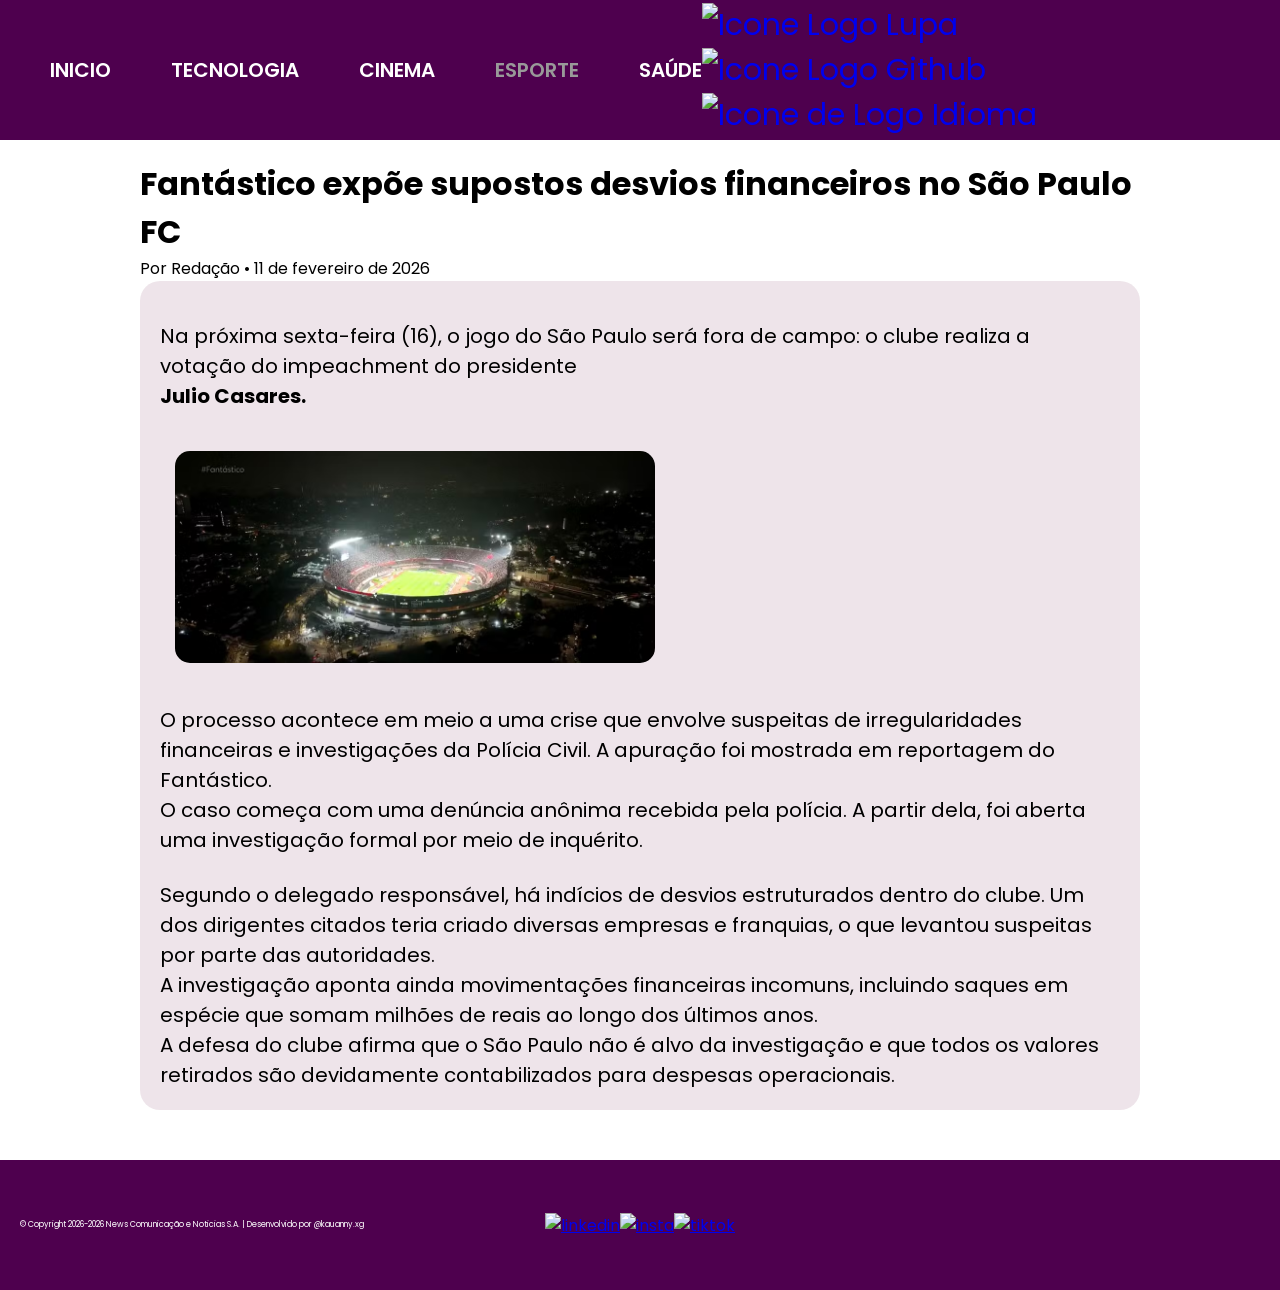
==== notices/noticia-1-pag-1.html @ 4b0c7408 "Add news pages, images, and article links Add two news detail pages (notices/noticia-1-pag-1.html, n" ====
<!DOCTYPE html>
<html lang="pt-br">

<head>
    <meta charset="UTF-8">
    <meta name="viewport" content="width=device-width, initial-scale=1.0">
    <title>Fantástico expõe supostos desvios financeiros no SPFC</title>
    <link rel="stylesheet" href="/style.css/1fantastico-expoe.css">


<body>
    <header>
        <div class="logo">
            <img src="/imagens/logo-de-cria.png" alt="">
        </div>

        <nav>
            <a href="/index.html">INICIO</a>
            <a href="/tecnology.html">TECNOLOGIA</a>
            <a href="/cine.html">CINEMA</a>
            <a href="/sport.html">ESPORTE</a>
            <a href="/health.html">SAÚDE</a>
        </nav>


        <div class="icones-header">

            <a href="https://github.com/ikaukau0" target="_blank">
                <img src="/imagens/search.png" alt="Icone Logo Lupa">
                <img src="/imagens/github.png" alt="Icone Logo Github">
                <img src="/imagens/idioma.png" alt="Icone de Logo Idioma">
            </a>

        </div>
    </header>

    <!-- noticia -->
    <div class="container">

        <h1>Fantástico expõe supostos desvios financeiros no São Paulo FC</h1>

        <div class="info">
            Por Redação • 11 de fevereiro de 2026
        </div>

        <div class="text-p">
            <p>
                Na próxima sexta-feira (16), o jogo do São Paulo será fora de campo:
                o clube realiza a votação do impeachment do presidente <p><strong>Julio Casares.</strong></p>
            </p>
            <br>
            <img src="/imagens/spfc-fantastico.avif" alt="Reportagem do Fantástico sobre o São Paulo FC"
                class="imagem-principal">
            <br>
            <p>
                O processo acontece em meio a uma crise que envolve suspeitas de irregularidades financeiras
                e investigações da Polícia Civil. A apuração foi mostrada em reportagem do Fantástico.
            </p>

            <p>
                O caso começa com uma denúncia anônima recebida pela polícia. A partir dela, foi aberta
                uma investigação formal por meio de inquérito.
            </p>
            <br>
            <p>
                Segundo o delegado responsável, há indícios de desvios estruturados dentro do clube.
                Um dos dirigentes citados teria criado diversas empresas e franquias, o que levantou
                suspeitas por parte das autoridades.
            </p>

            <p>
                A investigação aponta ainda movimentações financeiras incomuns, incluindo saques em
                espécie que somam milhões de reais ao longo dos últimos anos.
            </p>

            <p>
                A defesa do clube afirma que o São Paulo não é alvo da investigação e que todos os
                valores retirados são devidamente contabilizados para despesas operacionais.
            </p>
        </div>

    </div>

    <footer>
        <img class="news-header" src="/imagens/news-header.png" alt="">

        <div class="logos-footer">
            <a href="https://www.linkedin.com/in/kauannyanjos/" target="_blank">
                <img src="/imagens/Vector.png" alt="linkedin">
            </a>

            <a href="https://www.instagram.com/kauanny.xg/" target="_blank">
                <img src="/imagens/logos-removebg-preview 1.png" alt="insta">
            </a>

            <a href="https://www.tiktok.com/@i.kaukau?_r=1&_t=ZS-93nIGCgFO0D" target="_blank">
                <img src="/imagens/logos-removebg-preview 2.png" alt="tiktok">
            </a>
        </div>

        <p>© Copyright 2026-2026 News Comunicação e Noticias S.A. | Desenvolvido por @kauanny.xg</p>

    </footer>
</body>

</html>
---- style.css/1fantastico-expoe.css ----
@import url('https://fonts.googleapis.com/css2?family=Momo+Signature&display=swap');
@import url('https://fonts.googleapis.com/css2?family=Poppins:ital,wght@0,100;0,200;0,300;0,400;0,500;0,600;0,700;0,800;0,900;1,100;1,200;1,300;1,400;1,500;1,600;1,700;1,800;1,900&display=swap');

* {
  padding: 0;
  margin: 0;
  font-family: poppins;
}


header {
  font-size: 30px;
  background-color: rgb(78, 0, 78);
  color: white;
  display: flex;
  height: 140px;
  justify-content: space-between;
  align-items: center;
  padding-left: 50px;
  padding-right: 50px;
}

header nav a:nth-child(4) {
  color: #999999;
}

header nav a:hover {
  color: #999999;
  transition: 0.3s;
}

.logo {
  position: relative;
  color: #eee;
  display: flex;
}

header nav {
  display: flex;
  gap: 60px;
}


header nav a {
  font-size: 20px;
  font-weight: 600;
  color: white;
  text-decoration: none;
}

.icones-header {
  display: flex;
  gap: 20px;
}
.icones-header img:hover {
  transform: scale(1.2);
  opacity: 0.8;
}

.icones-header a {
  outline: none;
  box-shadow: none;
  text-decoration: none;
}
.icones-header img {
  height: 28px;
}

main {
  display: flex;
  padding: 30px 50px;
}

/* text paragrafo */
p {
font-size: 20px;
}

.text-p {
    background-color: #5d043f1b;
    border-radius: 20px;
    padding: 20px;
    padding-top: 40px;
}
/* img */
.text-p img {
    width: 50%;
    height: auto;
    border-radius: 30px;
    margin-bottom: 20px;
    padding: 15px;
}
/* centralizar section */
.container {
    display: flex;
    flex-direction: column;
    max-width: 1000px;
    margin: auto;
    padding-bottom: 50px;
    padding-top: 20px;
}

/* resumo noticia 2 */

#resumo-partida {
  padding-top: 20px;
  color: brown;
  align-items: center;
  display: flex;
  flex-direction: column;
}

.video-container {
    border-radius: 12px;
    overflow: hidden;
    max-width: 800px;
    margin: 20px auto;
}

.video-container iframe {
    display: block;
}



















/* footer */
footer {
  position: relative; /* referência para a imagem */
  background-color: rgb(78, 0, 78);
  color: white;
  padding: 20px;
  height: 90px;
  display: flex;
  align-items: center;
  justify-content: center;
}

footer .news-header {
  position: absolute;
  right: 20px;
  width: 250px;
}

footer p {
  position: absolute;
  left: 20px;
  font-size: 8px;
}

.logos-footer{
  display: flex;
  align-items: center;
  cursor: pointer;
}

.logos-footer :hover{
  transform: scale(1.1);
}
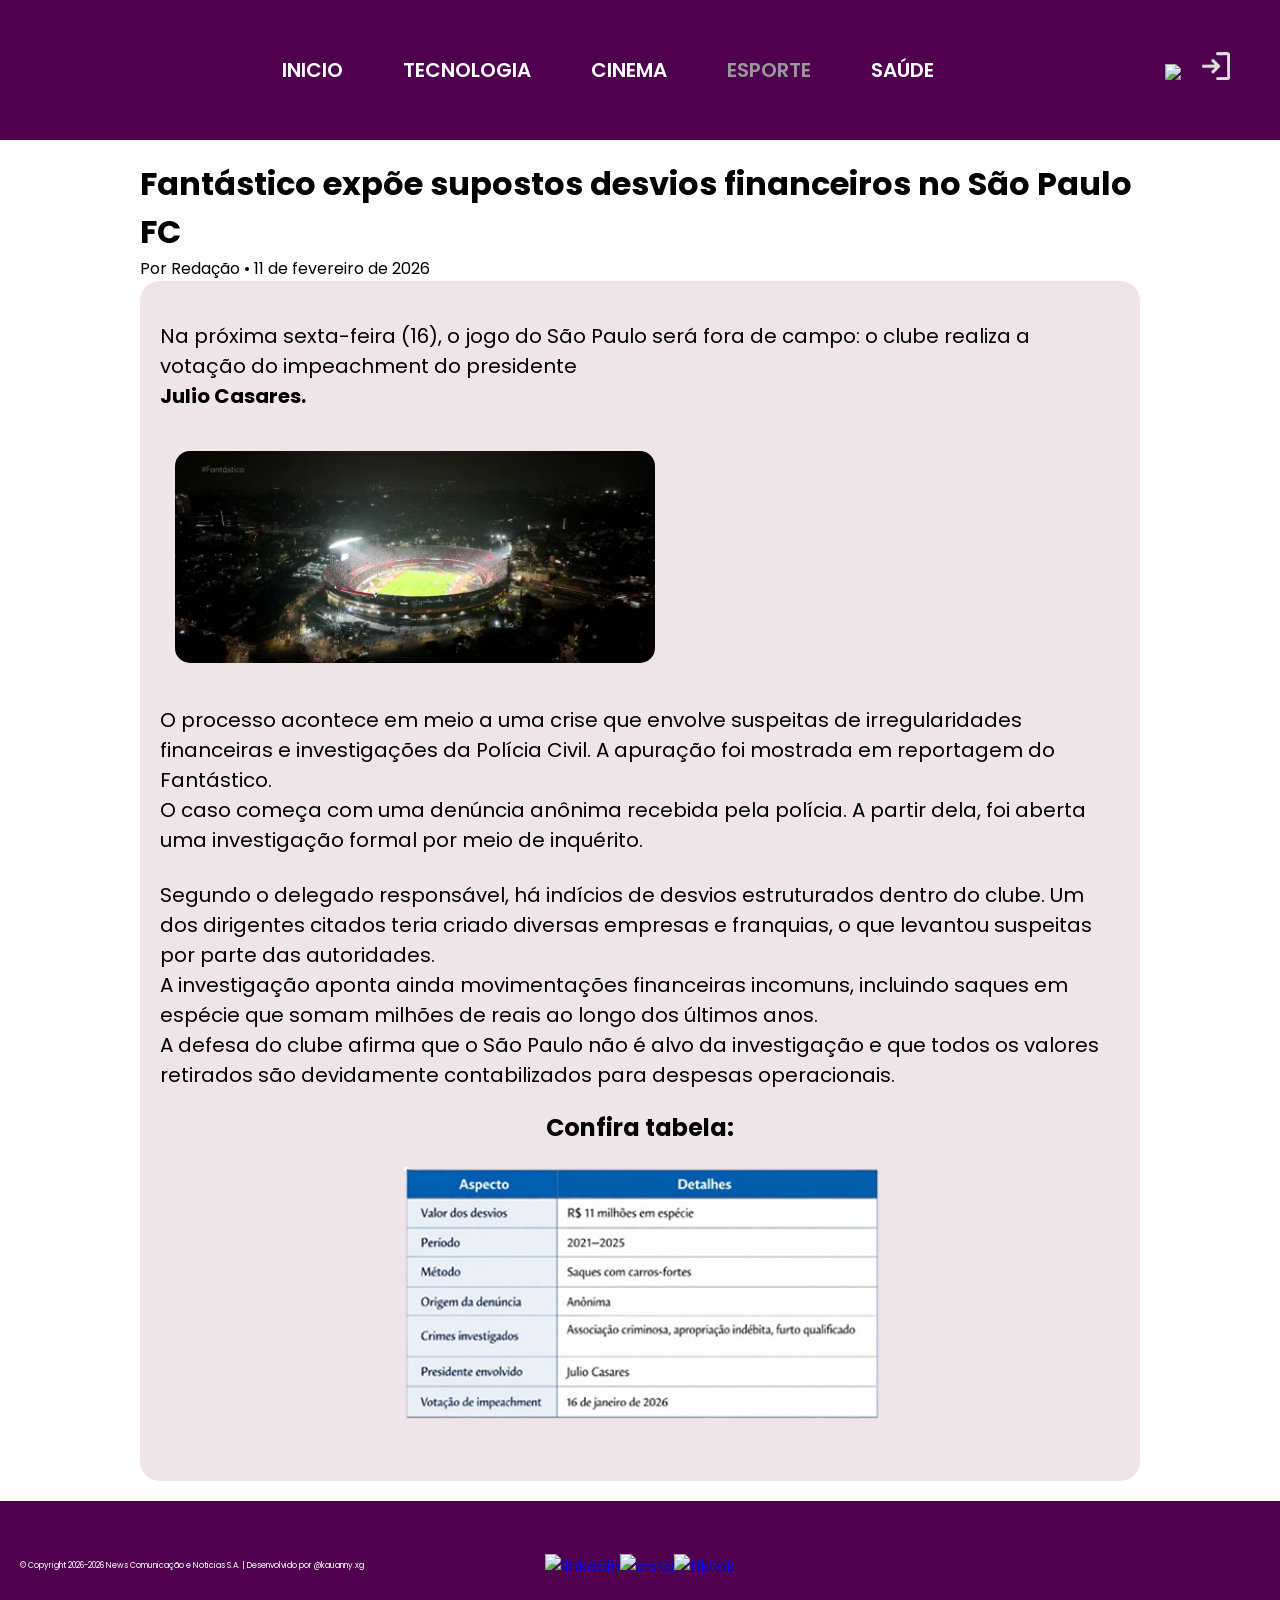
==== commit 72f88d03: "Refactor header into component and add header.js Extract header markup to components/header.html and" ====
--- a/notices/noticia-1-pag-1.html
+++ b/notices/noticia-1-pag-1.html
@@ -9,30 +9,8 @@
 
 
 <body>
-    <header>
-        <div class="logo">
-            <img src="/imagens/logo-de-cria.png" alt="">
-        </div>
-
-        <nav>
-            <a href="/index.html">INICIO</a>
-            <a href="/tecnology.html">TECNOLOGIA</a>
-            <a href="/cine.html">CINEMA</a>
-            <a href="/sport.html">ESPORTE</a>
-            <a href="/health.html">SAÚDE</a>
-        </nav>
-
-
-        <div class="icones-header">
-
-            <a href="https://github.com/ikaukau0" target="_blank">
-                <img src="/imagens/search.png" alt="Icone Logo Lupa">
-                <img src="/imagens/github.png" alt="Icone Logo Github">
-                <img src="/imagens/idioma.png" alt="Icone de Logo Idioma">
-            </a>
-
-        </div>
-    </header>
+    <div id="header"></div>
+<script src="/js/header.js"></script>
 
     <!-- noticia -->
     <div class="container">
@@ -77,6 +55,11 @@
                 A defesa do clube afirma que o São Paulo não é alvo da investigação e que todos os
                 valores retirados são devidamente contabilizados para despesas operacionais.
             </p>
+
+            <div id="tabela">
+            <h2>Confira tabela:</h2>
+            <img src="/imagens/tabela-casares.png" alt="">
+            </div>
         </div>
 
     </div>
--- a/style.css/1fantastico-expoe.css
+++ b/style.css/1fantastico-expoe.css
@@ -52,6 +52,7 @@
   display: flex;
   gap: 20px;
 }
+
 .icones-header img:hover {
   transform: scale(1.2);
   opacity: 0.8;
@@ -62,6 +63,7 @@
   box-shadow: none;
   text-decoration: none;
 }
+
 .icones-header img {
   height: 28px;
 }
@@ -71,33 +73,45 @@
   padding: 30px 50px;
 }
 
+/* noticia 1 */
 /* text paragrafo */
 p {
-font-size: 20px;
+  font-size: 20px;
 }
 
 .text-p {
-    background-color: #5d043f1b;
-    border-radius: 20px;
-    padding: 20px;
-    padding-top: 40px;
-}
+  background-color: #5d043f1b;
+  border-radius: 20px;
+  padding: 20px;
+  padding-top: 40px;
+  
+}
+
 /* img */
 .text-p img {
-    width: 50%;
-    height: auto;
-    border-radius: 30px;
-    margin-bottom: 20px;
-    padding: 15px;
-}
+  width: 50%;
+  height: auto;
+  border-radius: 30px;
+  margin-bottom: 20px;
+  padding: 15px;
+}
+
 /* centralizar section */
 .container {
-    display: flex;
-    flex-direction: column;
-    max-width: 1000px;
-    margin: auto;
-    padding-bottom: 50px;
-    padding-top: 20px;
+  display: flex;
+  flex-direction: column;
+  max-width: 1000px;
+  margin: auto;
+  padding-bottom: 20px;
+  padding-top: 20px;
+}
+
+
+#tabela{
+  padding-top: 20px;
+  align-items: center;
+  display: flex;
+  flex-direction: column;
 }
 
 /* resumo noticia 2 */
@@ -111,26 +125,65 @@
 }
 
 .video-container {
+  border-radius: 12px;
+  overflow: hidden;
+  max-width: 800px;
+  margin: 20px auto;
+}
+
+.video-container iframe {
+  display: block;
+}
+
+
+/* texto noticia 3 - brasil x frança */
+#brasil-style , #vitoria-franca {
+  color: rgb(23, 35, 0);
+  text-align: center;
+  
+}
+
+.video-container-3 {
+    position: relative;
+    max-width: 800px;
+    margin: 20px auto;
+    padding-bottom: 56.25%; /* 16:9 */
+    height: 0;
     border-radius: 12px;
     overflow: hidden;
-    max-width: 800px;
-    margin: 20px auto;
-}
-
-.video-container iframe {
-    display: block;
-}
-
-
-
-
-
-
-
-
-
-
-
+}
+
+.video-container-3 iframe {
+    position: absolute;
+    width: 100%;
+    height: 100%;
+    top: 0;
+    left: 0;
+}
+
+/* noticia 4 - spider man */
+
+#estreia-spider {
+  padding-bottom: 20px;
+}
+
+.container-estreia {
+margin-top: 20px;
+background: #ff0000;
+background: linear-gradient(90deg,rgba(255, 0, 0, 0.5) 36%, rgba(34, 0, 255, 0.5) 59%);
+border-radius: 20px;
+/* TRANSIÇÃO */
+    transition: all 0.3s ease;
+}
+.container-estreia:hover {
+    transform: scale(1.03); /* aumenta levemente */
+    
+    background: linear-gradient(
+        90deg,
+        rgba(255, 0, 0, 0.7),
+        rgba(34, 0, 255, 0.7)
+    );
+}
 
 
 
@@ -141,7 +194,8 @@
 
 /* footer */
 footer {
-  position: relative; /* referência para a imagem */
+  position: relative;
+  /* referência para a imagem */
   background-color: rgb(78, 0, 78);
   color: white;
   padding: 20px;
@@ -163,12 +217,12 @@
   font-size: 8px;
 }
 
-.logos-footer{
+.logos-footer {
   display: flex;
   align-items: center;
   cursor: pointer;
 }
 
-.logos-footer :hover{
+.logos-footer :hover {
   transform: scale(1.1);
-}
+}
